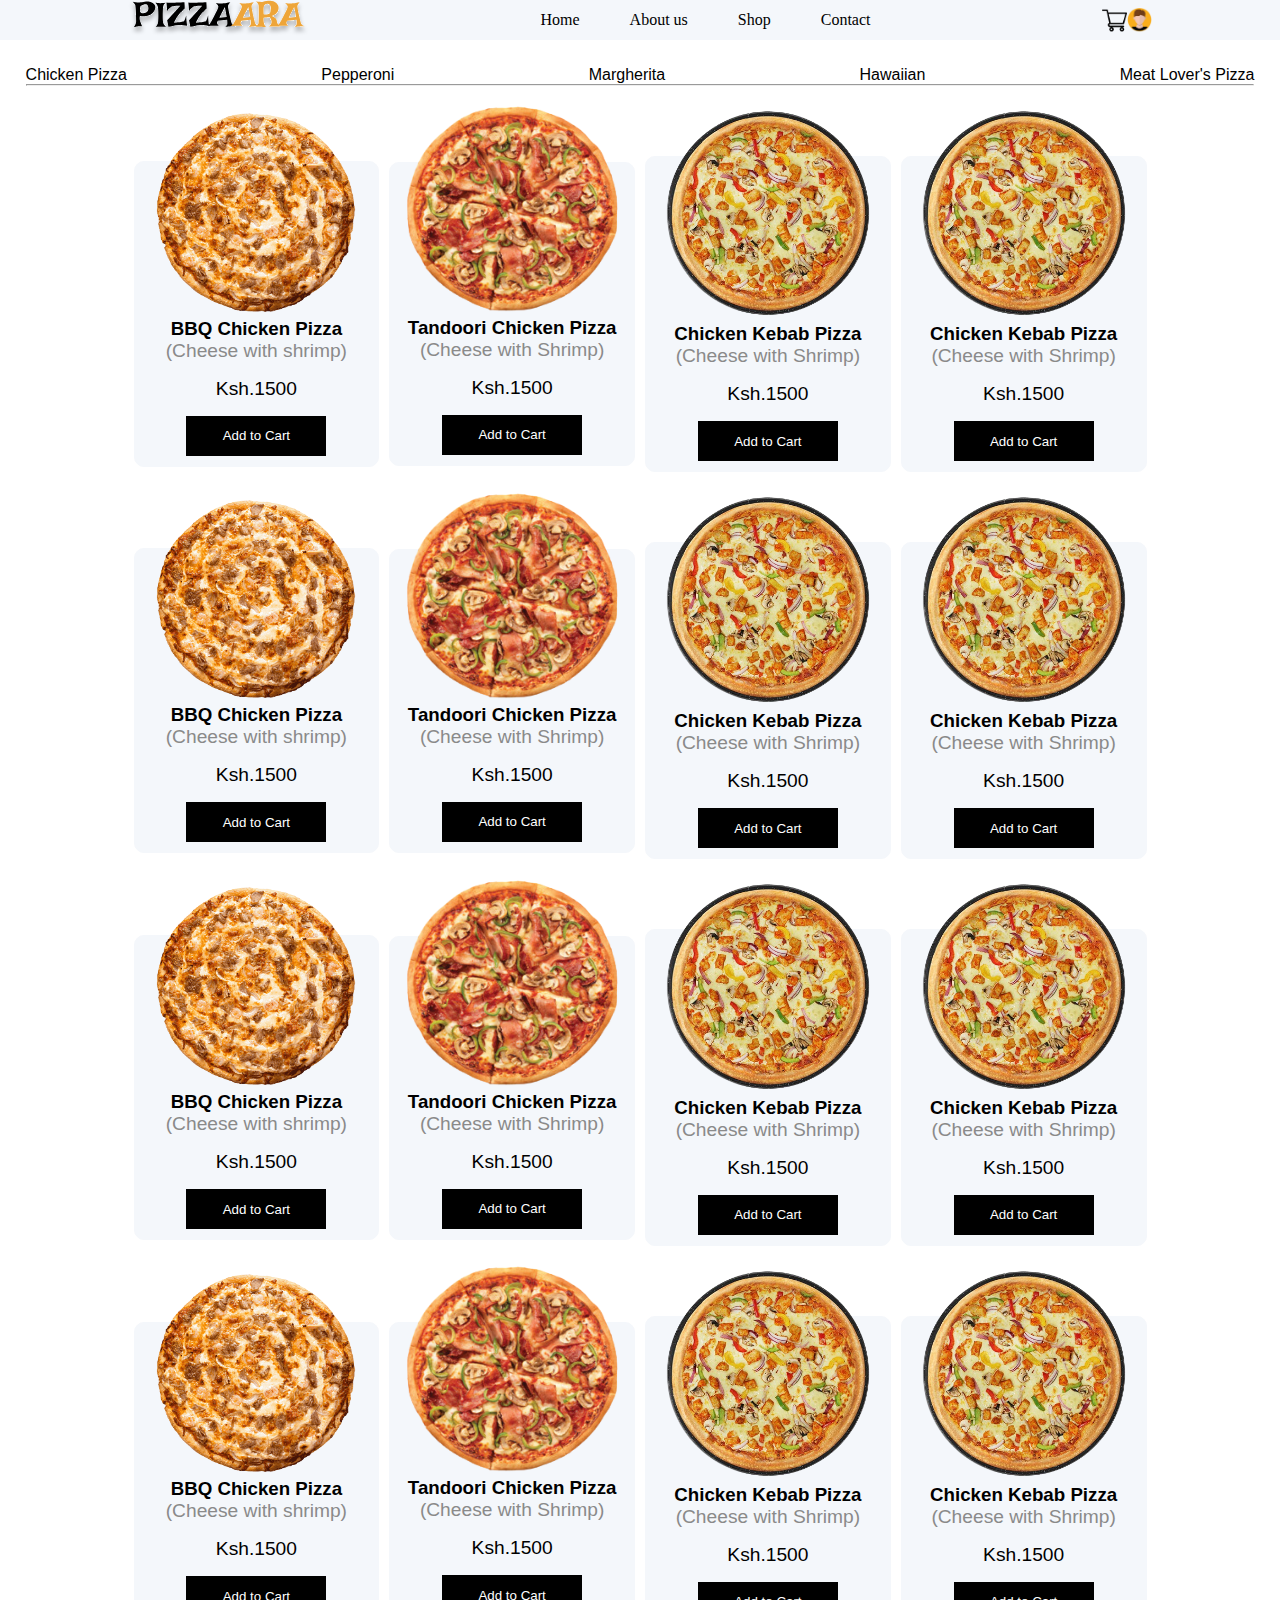
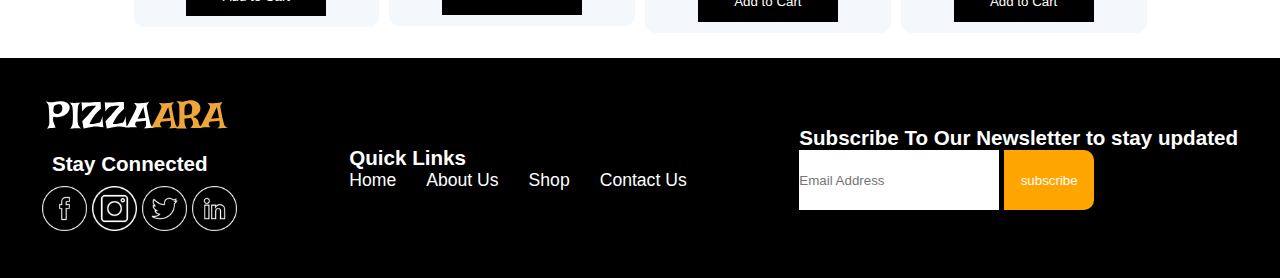
==== shop.html @ c0f49642 "created new repl" ====
<!DOCTYPE html>
<html lang="en">
  <head>
    <meta charset="UTF-8" />
    <meta name="viewport" content="width=device-width, initial-scale=1.0" />
    <title>Shop</title>
    <link href="css/style.css" rel="stylesheet" />
  </head>
  <body>
    <header>
      <nav>
        <div class="container">
          <div class="nav">
            <div class="nav-left">
              <img src="images/logo.svg" alt class="Pizarra logo" />
            </div>
            <div class="nav-center">
              <ul>
                <li><a href="index.html"> Home</a></li>
                <li><a href="#">About us</a></li>
                <li><a href="shop.html">Shop</a></li>
                <li><a href="#">Contact</a></li>
              </ul>
            </div>
            <div class="nav-right">
              <img src="images/shopping-cart.png" width="25px" />
              <img src="images/avatar.png" width="25px" />
              <i class="fa-solid fa-bars"></i>
            </div>
          </div>
        </div>
      </nav>
    </header>
    <section class="pizza-menu">
      <div>
        <ul>
          <li>Chicken Pizza</li>
          <li>Pepperoni</li>
          <li>Margherita</li>
          <li>Hawaiian</li>
          <li>Meat Lover's Pizza</li>
        </ul>
        <hr />
      </div>
      <div class="menu-pizza">
        <div class="pizza-cart">
          <img
            class="pizza-move"
            src="images/barbecue-chicken-pizza.png"
            width="220px"
          />
          <div class="nameofpizza">
            <h3>BBQ Chicken Pizza</h3>
            <p class="shrimp">(Cheese with shrimp)</p>
            <p>Ksh.1500</p>
            <button class="button btn-cart">Add to Cart</button>
          </div>
        </div>
        <div class="pizza-cart">
          <img
            class="pizza-move"
            src="images/tandoori-chicken.png"
            width="220px"
          />
          <div class="nameofpizza">
            <h3>Tandoori Chicken Pizza</h3>
            <p class="shrimp">(Cheese with Shrimp)</p>
            <p>Ksh.1500</p>
            <button class="button btn-cart">Add to Cart</button>
          </div>
        </div>
        <div class="pizza-cart">
          <img
            class="pizza-move"
            src="images/chicken-kebab.png"
            width="300px"
          />
          <div class="nameofpizza">
            <h3>Chicken Kebab Pizza</h3>
            <p class="shrimp">(Cheese with Shrimp)</p>
            <p>Ksh.1500</p>
          </div>
          <button class="button btn-cart">Add to Cart</button>
        </div>
        <div class="pizza-cart">
          <img
            class="pizza-move"
            src="images/chicken-kebab.png"
            width="300px"
          />
          <div class="nameofpizza">
            <h3>Chicken Kebab Pizza</h3>
            <p class="shrimp">(Cheese with Shrimp)</p>
            <p>Ksh.1500</p>
          </div>
          <button class="button btn-cart">Add to Cart</button>
        </div>
      </div>
      <div class="menu-pizza">
        <div class="pizza-cart">
          <img
            class="pizza-move"
            src="images/barbecue-chicken-pizza.png"
            width="220px"
          />
          <div class="nameofpizza">
            <h3>BBQ Chicken Pizza</h3>
            <p class="shrimp">(Cheese with shrimp)</p>
            <p>Ksh.1500</p>
            <button class="button btn-cart">Add to Cart</button>
          </div>
        </div>
        <div class="pizza-cart">
          <img
            class="pizza-move"
            src="images/tandoori-chicken.png"
            width="220px"
          />
          <div class="nameofpizza">
            <h3>Tandoori Chicken Pizza</h3>
            <p class="shrimp">(Cheese with Shrimp)</p>
            <p>Ksh.1500</p>
            <button class="button btn-cart">Add to Cart</button>
          </div>
        </div>
        <div class="pizza-cart">
          <img
            class="pizza-move"
            src="images/chicken-kebab.png"
            width="300px"
          />
          <div class="nameofpizza">
            <h3>Chicken Kebab Pizza</h3>
            <p class="shrimp">(Cheese with Shrimp)</p>
            <p>Ksh.1500</p>
          </div>
          <button class="button btn-cart">Add to Cart</button>
        </div>
        <div class="pizza-cart">
          <img
            class="pizza-move"
            src="images/chicken-kebab.png"
            width="300px"
          />
          <div class="nameofpizza">
            <h3>Chicken Kebab Pizza</h3>
            <p class="shrimp">(Cheese with Shrimp)</p>
            <p>Ksh.1500</p>
          </div>
          <button class="button btn-cart">Add to Cart</button>
        </div>
      </div>
      <div class="menu-pizza">
        <div class="pizza-cart">
          <img
            class="pizza-move"
            src="images/barbecue-chicken-pizza.png"
            width="220px"
          />
          <div class="nameofpizza">
            <h3>BBQ Chicken Pizza</h3>
            <p class="shrimp">(Cheese with shrimp)</p>
            <p>Ksh.1500</p>
            <button class="button btn-cart">Add to Cart</button>
          </div>
        </div>
        <div class="pizza-cart">
          <img
            class="pizza-move"
            src="images/tandoori-chicken.png"
            width="220px"
          />
          <div class="nameofpizza">
            <h3>Tandoori Chicken Pizza</h3>
            <p class="shrimp">(Cheese with Shrimp)</p>
            <p>Ksh.1500</p>
            <button class="button btn-cart">Add to Cart</button>
          </div>
        </div>
        <div class="pizza-cart">
          <img
            class="pizza-move"
            src="images/chicken-kebab.png"
            width="300px"
          />
          <div class="nameofpizza">
            <h3>Chicken Kebab Pizza</h3>
            <p class="shrimp">(Cheese with Shrimp)</p>
            <p>Ksh.1500</p>
          </div>
          <button class="button btn-cart">Add to Cart</button>
        </div>
        <div class="pizza-cart">
          <img
            class="pizza-move"
            src="images/chicken-kebab.png"
            width="300px"
          />
          <div class="nameofpizza">
            <h3>Chicken Kebab Pizza</h3>
            <p class="shrimp">(Cheese with Shrimp)</p>
            <p>Ksh.1500</p>
          </div>
          <button class="button btn-cart">Add to Cart</button>
        </div>
      </div>
      <div class="menu-pizza">
        <div class="pizza-cart">
          <img
            class="pizza-move"
            src="images/barbecue-chicken-pizza.png"
            width="220px"
          />
          <div class="nameofpizza">
            <h3>BBQ Chicken Pizza</h3>
            <p class="shrimp">(Cheese with shrimp)</p>
            <p>Ksh.1500</p>
            <button class="button btn-cart">Add to Cart</button>
          </div>
        </div>
        <div class="pizza-cart">
          <img
            class="pizza-move"
            src="images/tandoori-chicken.png"
            width="220px"
          />
          <div class="nameofpizza">
            <h3>Tandoori Chicken Pizza</h3>
            <p class="shrimp">(Cheese with Shrimp)</p>
            <p>Ksh.1500</p>
            <button class="button btn-cart">Add to Cart</button>
          </div>
        </div>
        <div class="pizza-cart">
          <img
            class="pizza-move"
            src="images/chicken-kebab.png"
            width="300px"
          />
          <div class="nameofpizza">
            <h3>Chicken Kebab Pizza</h3>
            <p class="shrimp">(Cheese with Shrimp)</p>
            <p>Ksh.1500</p>
          </div>
          <button class="button btn-cart">Add to Cart</button>
        </div>
        <div class="pizza-cart">
          <img
            class="pizza-move"
            src="images/chicken-kebab.png"
            width="300px"
          />
          <div class="nameofpizza">
            <h3>Chicken Kebab Pizza</h3>
            <p class="shrimp">(Cheese with Shrimp)</p>
            <p>Ksh.1500</p>
          </div>
          <button class="button btn-cart">Add to Cart</button>
        </div>
      </div>
    </section>

      <section class="footer">
        <div class="pizzara">
          <img src="images/logo_light.svg" width="190px" />
          <h3 class="stay">Stay Connected</h3>
          <img src="images/facebook.png" width="45px" />
          <img src="images/instagram.png" width="45px" />
          <img src="images/twitter.png" width="45px" />
          <img src="images/linkedin.png" width="45px" />
        </div>
        <div class="links">
          <h3>Quick Links</h3>
          <div>
          <ul class="footer-links">
            <li>Home</li>
            <li>About Us</li>
            <li>Shop</li>
            <li>Contact Us</li>
          </ul>
          </div>
        </div>
        <div class="subscribe">
          <h3 class="newsletter">
            Subscribe To Our Newsletter to stay updated
          </h3>
          <input class="input" type="email" placeholder="Email Address" />
          <button class="btn btn-subscribe">subscribe</button>
        </div>
      </section>
  </body>
</html>
---- css/style.css ----
* {
  margin: 0;
  padding: 0;
  box-sizing: border-box;
}

body {
  background-color: white;
}

.section-container {
  margin: 0 auto;
  padding: 0;
  box-sizing: border-box;
}

a {
  text-decoration: none;
  color: #000;
}

ul {
  list-style: none;
  gap: 30px;
}

.container {
  width: 80%;
  margin: 0 auto;
}

nav {
  background-color: #F4F7FB;
}
nav .nav {
  padding: -4px;
  display: flex;
  justify-content: space-between;
  align-items: center;
  flex-direction: row row;
  flex-wrap: nowrap;
}
nav ul {
  display: flex;
  justify-content: space-between;
  align-items: center;
  flex-direction: row row;
  flex-wrap: nowrap;
}

a {
  padding: 10px;
  display: inline-block;
}
a:hover {
  background-color: orange;
  color: white;
}

.nav-center {
  display: flex;
  justify-content: space-between;
  align-items: center;
  flex-direction: row row;
  flex-wrap: nowrap;
  display: inline-block;
}

.nav-right {
  display: flex;
  justify-content: space-between;
  align-items: center;
  flex-direction: row row;
  flex-wrap: nowrap;
}
.nav-right .fa-bars {
  display: none;
}

@media (max-width: 600px) {
  .nav-center {
    display: none;
  }
  .nav-right {
    display: flex;
    justify-content: space-between;
    align-items: center;
    flex-direction: row row;
    flex-wrap: nowrap;
  }
  .nav-right .fa-bars {
    display: inline-block;
  }
}
.hero-section {
  display: flex;
  justify-content: space-between;
  align-items: center;
  flex-direction: row row;
  flex-wrap: nowrap;
  font-family: "Kanit", sans-serif;
  padding: 20px;
  margin: 10px;
}

.h1-heading {
  font-size: 70px;
}

.paragraph {
  font-size: 20px;
}

p {
  font-size: 1.2rem;
  counter-reset: #333;
  margin-bottom: 1rem;
}

.orange {
  color: orange;
}

.search-bar {
  outline: none;
  border: none;
}

.btn {
  width: 90px;
  height: 60px;
  padding: 0.5rem 1rem;
  background-color: black;
  color: #fff;
  outline: none;
  border: none;
  border-top-right-radius: 10px;
  border-bottom-right-radius: 10px;
  cursor: pointer;
}
.btn:hover {
  background-color: #444;
}

.input {
  width: 200px;
  height: 60px;
  border: none;
  outline: none;
  color: #F4F7FB;
}

.reviews {
  display: flex;
  justify-content: space-between;
  align-items: center;
  flex-direction: row row;
  flex-wrap: nowrap;
  margin: 2rem 0;
  width: 450px;
}

.review-box {
  padding: 1PX;
  align-items: center;
  text-align: center;
  border: 1px solid #F4F7FB;
  border-radius: 10px;
  width: 30%;
  background-color: #F4F7FB;
}
@media (max-width: 768px) {
  .review-box {
    flex-direction: column;
    align-items: center;
  }
}

.background {
  align-items: center;
  background-color: #000;
  width: 70px;
  height: 50px;
  display: flex;
  border: 10px solid;
  border-radius: 70%;
  margin-left: 20;
  padding: 1px;
}

.img {
  display: flex;
  justify-content: space-between;
  align-items: center;
  flex-direction: row row;
  flex-wrap: nowrap;
  padding-left: 2%;
  width: 50px;
  height: 50px;
  border-radius: 5%;
}

.pizza-hero {
  padding-left: 30px;
  margin-right: 200px;
  padding-top: 30px;
}

.big-pizza {
  display: flex;
  justify-content: center;
  align-items: center;
  flex-direction: column row;
  flex-wrap: nowrap;
}
@media (max-width: 768px) {
  .big-pizza .pizza-image img {
    width: 60%;
  }
}

.pizza-menu {
  font-family: "Kanit", sans-serif;
  padding: 2%;
}
.pizza-menu .orange-1 {
  text-align: center;
  color: orange;
}
.pizza-menu .h1-center {
  text-align: center;
  padding-bottom: 10px;
}
.pizza-menu ul {
  display: flex;
  justify-content: space-between;
  align-items: center;
  flex-direction: row row;
  flex-wrap: nowrap;
  list-style: none;
}
.pizza-menu ul li:hover {
  color: orange;
}

.menu-pizza {
  display: flex;
  justify-content: space-between;
  align-items: center;
  flex-direction: row row;
  flex-wrap: nowrap;
  gap: 40px;
  margin-top: 70px;
}

.pizza-move {
  margin: -70px;
}

.nameofpizza {
  margin-top: 60px;
}

.button {
  margin: 90;
  width: 140px;
  height: 40px;
  padding: 0.5rem 1rem;
  background-color: black;
  color: #fff;
  outline: none;
  border: none;
  cursor: pointer;
}
.button:hover {
  background-color: #444;
}

.pizza-cart {
  padding: 10PX;
  align-items: center;
  text-align: center;
  border: 1px solid #F4F7FB;
  border-radius: 10px;
  width: 30%;
  background-color: #F4F7FB;
}
.pizza-cart .shrimp {
  color: #8a8a8a;
}

.btn-view {
  margin-top: 10px;
  margin-left: 44%;
  width: 200px;
  height: 40px;
  padding: 0.5rem 1rem;
  background-color: orange;
  color: #fff;
  outline: none;
  border: none;
  border-radius: 10px;
  cursor: pointer;
}
.btn-view:hover {
  background-color: #444;
}

.about {
  display: flex;
  justify-content: space-between;
  align-items: center;
  flex-direction: row row;
  flex-wrap: nowrap;
  font-family: "Kanit", sans-serif;
}

.chef {
  margin-left: 10%;
}

.us {
  color: orange;
}

.reasons {
  padding: 1PX;
  align-items: center;
  text-align: center;
  border: 1px solid #F4F7FB;
  border-radius: 10px;
  width: 70%;
  background-color: #F4F7FB;
}

.fresh {
  gap: 5px;
  margin-top: 5%;
  margin-left: 30px;
  margin-right: 50px;
  background-color: white;
}

.fast {
  gap: 5px;
  margin-top: 10%;
  margin-left: 30px;
  margin-right: 50px;
  background-color: white;
}

.best {
  gap: 5px;
  margin-top: 10%;
  margin-left: 30px;
  margin-right: 50px;
  background-color: white;
  margin-bottom: 10%;
}

.support-section {
  font-family: "Kanit", sans-serif;
  margin-bottom: 30px;
}

.need {
  color: orange;
  text-align: center;
}

.center-h1 {
  font-size: 40px;
  text-align: center;
}
.center-h1 .our {
  color: orange;
}

.support-box {
  display: flex;
  justify-content: space-between;
  align-items: center;
  flex-direction: row row;
  flex-wrap: nowrap;
}

.mail {
  padding: 1PX;
  align-items: center;
  text-align: center;
  border: 1px solid #F4F7FB;
  border-radius: 10px;
  width: 30%;
  background-color: #F4F7FB;
}
.mail .gray {
  color: #8a8a8a;
}

.support {
  padding: 1PX;
  align-items: center;
  text-align: center;
  border: 1px solid #F4F7FB;
  border-radius: 10px;
  width: 30%;
  background-color: #F4F7FB;
}
.support .gray {
  color: #8a8a8a;
}

.call {
  padding: 1PX;
  align-items: center;
  text-align: center;
  border: 1px solid #F4F7FB;
  border-radius: 10px;
  width: 30%;
  background-color: #F4F7FB;
}
.call .gray {
  color: #8a8a8a;
}

.pizza-menu {
  font-family: "Kanit", sans-serif;
  padding: 2%;
}
.pizza-menu .pizza-menu {
  display: grid;
  grid-template-columns: repeat(1, 1fr);
  gap: 10px;
  margin-top: 20px;
}

.orange-1 {
  text-align: center;
  color: orange;
}

.h1-center {
  text-align: center;
  padding-bottom: 10px;
}

ul {
  display: flex;
  justify-content: space-between;
  align-items: center;
  flex-direction: row row;
  flex-wrap: nowrap;
  list-style: none;
}
ul li:hover {
  color: orange;
}

.menu-pizza {
  display: flex;
  justify-content: center;
  align-items: center;
  flex-direction: row row;
  flex-wrap: nowrap;
  gap: 10px;
  margin-top: 70px;
}

.pizza-move {
  margin: -70px;
}

.nameofpizza {
  margin-top: 60px;
}

.button {
  margin: 90;
  width: 140px;
  height: 40px;
  padding: 0.5rem 1rem;
  background-color: black;
  color: #fff;
  outline: none;
  border: none;
  cursor: pointer;
}
.button:hover {
  background-color: #444;
}

.pizza-cart {
  padding: 10PX;
  align-items: center;
  text-align: center;
  border: 1px solid #F4F7FB;
  border-radius: 10px;
  width: 20%;
  background-color: #F4F7FB;
}
.pizza-cart .shrimp {
  color: #8a8a8a;
}

.btn-view {
  margin-top: 10px;
  margin-left: 44%;
  width: 200px;
  height: 40px;
  padding: 0.5rem 1rem;
  background-color: orange;
  color: #fff;
  outline: none;
  border: none;
  border-radius: 10px;
  cursor: pointer;
}
.btn-view:hover {
  background-color: #444;
}

@media (min-width: 576px) {
  .product-grid {
    grid-template-columns: repeat(1, 1fr);
  }
}
.footer {
  display: flex;
  justify-content: space-between;
  align-items: center;
  flex-direction: row row;
  flex-wrap: nowrap;
  font-family: "Kanit", sans-serif;
  background-color: #000;
  padding: 10px;
}
@media (min-width: 768px) {
  .footer {
    padding: 2rem;
    font-size: 1.1rem;
  }
}

.pizzara {
  margin: 10px;
}
.pizzara .stay {
  color: white;
  padding: 10px;
}

.links {
  color: white;
}
.links .footer-links {
  display: flex;
  justify-content: space-between;
  align-items: center;
  flex-direction: row row;
  flex-wrap: nowrap;
  list-style: none;
}
.links .footer-links li:hover {
  color: orange;
}

.subscribe {
  margin: 10px;
}
.subscribe .newsletter {
  color: white;
}
.subscribe .btn-subscribe {
  background-color: orange;
}
.subscribe .btn-subscribe:hover {
  background-color: #333;
}
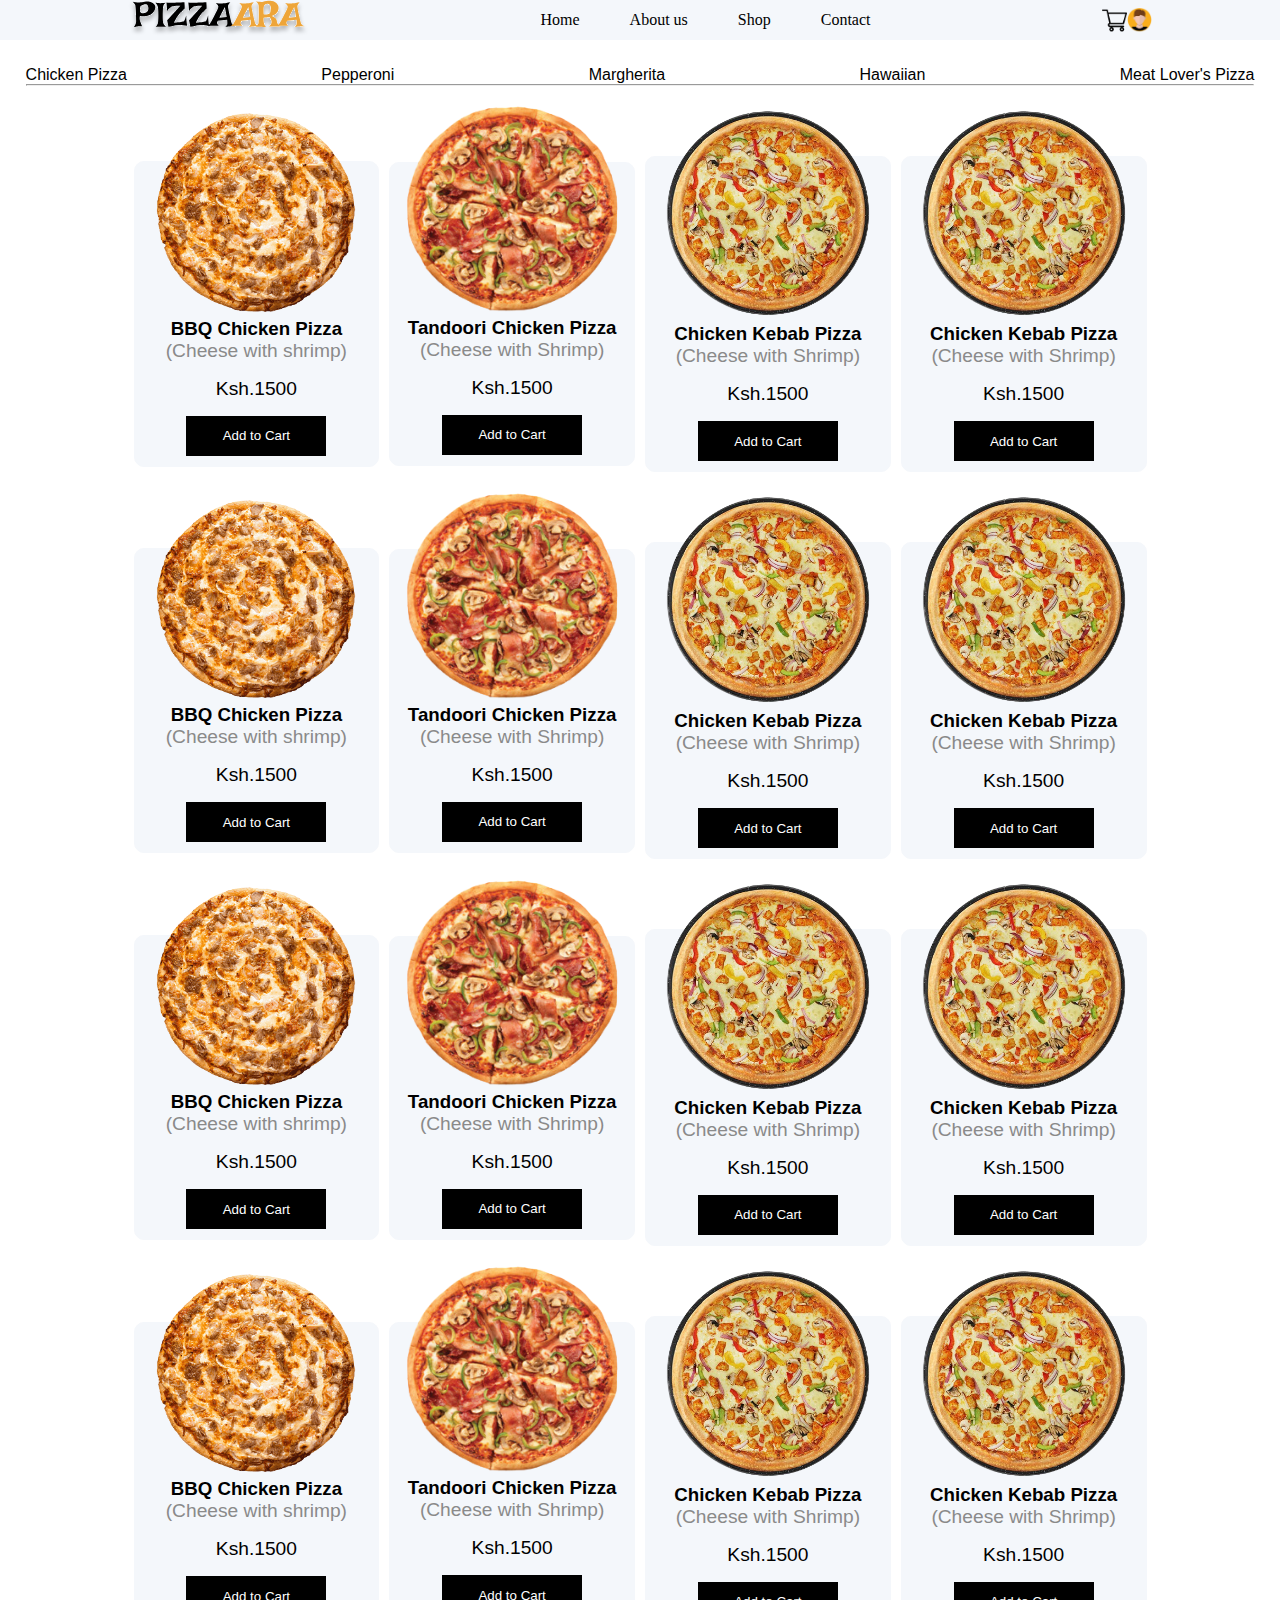
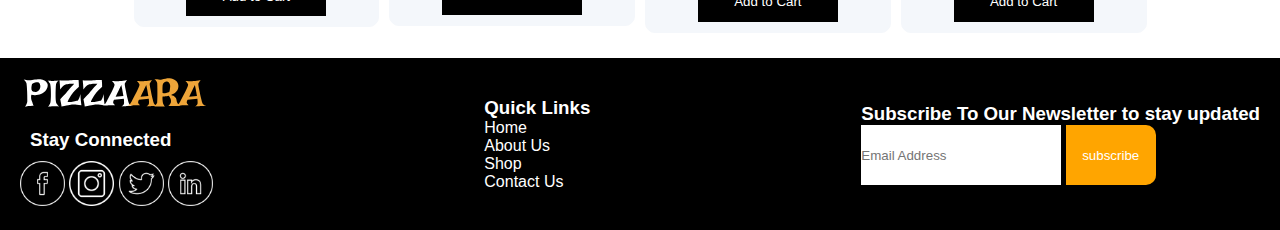
==== commit b43697df: "responsive design" ====
--- a/shop.html
+++ b/shop.html
@@ -33,7 +33,7 @@
     </header>
     <section class="pizza-menu">
       <div>
-        <ul>
+        <ul class="ul-menu">
           <li>Chicken Pizza</li>
           <li>Pepperoni</li>
           <li>Margherita</li>
--- a/css/style.css
+++ b/css/style.css
@@ -101,6 +101,11 @@
   font-family: "Kanit", sans-serif;
   padding: 20px;
   margin: 10px;
+}
+@media screen and (max-width: 768px) {
+  .hero-section {
+    flex-direction: column;
+  }
 }
 
 .h1-heading {
@@ -176,15 +181,20 @@
   }
 }
 
-.background {
+.background-1 {
+  display: flex;
+  justify-content: space-between;
+  align-items: center;
+  flex-direction: row row;
+  flex-wrap: nowrap;
   align-items: center;
   background-color: #000;
   width: 70px;
   height: 50px;
   display: flex;
   border: 10px solid;
-  border-radius: 70%;
-  margin-left: 20;
+  border-radius: 50%;
+  margin-left: 28%;
   padding: 1px;
 }
 
@@ -197,7 +207,7 @@
   padding-left: 2%;
   width: 50px;
   height: 50px;
-  border-radius: 5%;
+  border-radius: 50%;
 }
 
 .pizza-hero {
@@ -223,15 +233,18 @@
   font-family: "Kanit", sans-serif;
   padding: 2%;
 }
-.pizza-menu .orange-1 {
-  text-align: center;
-  color: orange;
-}
-.pizza-menu .h1-center {
+
+.orange-1 {
+  text-align: center;
+  color: orange;
+}
+
+.h1-center {
   text-align: center;
   padding-bottom: 10px;
 }
-.pizza-menu ul {
+
+.ul-menu {
   display: flex;
   justify-content: space-between;
   align-items: center;
@@ -239,7 +252,7 @@
   flex-wrap: nowrap;
   list-style: none;
 }
-.pizza-menu ul li:hover {
+.ul-menu li:hover {
   color: orange;
 }
 
@@ -251,6 +264,12 @@
   flex-wrap: nowrap;
   gap: 40px;
   margin-top: 70px;
+}
+@media screen and (max-width: 768px) {
+  .menu-pizza .pizza-cart {
+    flex-direction: column;
+    gap: 20px;
+  }
 }
 
 .pizza-move {
@@ -314,6 +333,14 @@
   flex-wrap: nowrap;
   font-family: "Kanit", sans-serif;
 }
+@media screen and (max-width: 768px) {
+  .about {
+    flex-direction: column;
+  }
+  .about .chef {
+    width: 300px;
+  }
+}
 
 .chef {
   margin-left: 10%;
@@ -323,37 +350,72 @@
   color: orange;
 }
 
+.h1-about {
+  font-size: 50px;
+}
+
+.features {
+  display: flex;
+  justify-content: space-between;
+  align-items: center;
+  flex-direction: row row;
+  flex-wrap: nowrap;
+}
+
 .reasons {
-  padding: 1PX;
-  align-items: center;
-  text-align: center;
+  padding: 1px;
   border: 1px solid #F4F7FB;
   border-radius: 10px;
   width: 70%;
   background-color: #F4F7FB;
+  margin-right: 1%;
+}
+
+.background-2 {
+  background-color: #000;
+  width: 70px;
+  height: 50px;
+  display: flex;
+  align-items: center;
+  border: 10px solid;
+  border-radius: 100%;
+  margin-left: 10%;
+  padding: 1px;
 }
 
 .fresh {
-  gap: 5px;
+  display: flex;
+  gap: 20px;
   margin-top: 5%;
-  margin-left: 30px;
+  margin-left: 10px;
   margin-right: 50px;
   background-color: white;
 }
 
 .fast {
-  gap: 5px;
-  margin-top: 10%;
-  margin-left: 30px;
+  display: flex;
+  gap: 20px;
+  margin-top: 5%;
+  margin-left: 10px;
   margin-right: 50px;
   background-color: white;
+}
+
+.best-quality {
+  display: flex;
+  gap: 20px;
+  margin-top: 5%;
+  margin-left: 10px;
+  margin-right: 50px;
+  background-color: white;
+  margin-bottom: 10%;
 }
 
 .best {
   gap: 5px;
   margin-top: 10%;
-  margin-left: 30px;
-  margin-right: 50px;
+  margin-left: 3%;
+  margin-right: 20%;
   background-color: white;
   margin-bottom: 10%;
 }
@@ -367,6 +429,11 @@
   color: orange;
   text-align: center;
 }
+@media screen and (max-width: 768px) {
+  .need {
+    flex-direction: column;
+  }
+}
 
 .center-h1 {
   font-size: 40px;
@@ -375,6 +442,11 @@
 .center-h1 .our {
   color: orange;
 }
+@media screen and (max-width: 768px) {
+  .center-h1 {
+    flex-direction: column;
+  }
+}
 
 .support-box {
   display: flex;
@@ -383,9 +455,15 @@
   flex-direction: row row;
   flex-wrap: nowrap;
 }
+@media screen and (max-width: 768px) {
+  .support-box {
+    flex-direction: column;
+    gap: 30px;
+  }
+}
 
 .mail {
-  padding: 1PX;
+  padding: 1px;
   align-items: center;
   text-align: center;
   border: 1px solid #F4F7FB;
@@ -398,7 +476,7 @@
 }
 
 .support {
-  padding: 1PX;
+  padding: 1px;
   align-items: center;
   text-align: center;
   border: 1px solid #F4F7FB;
@@ -411,7 +489,7 @@
 }
 
 .call {
-  padding: 1PX;
+  padding: 1px;
   align-items: center;
   text-align: center;
   border: 1px solid #F4F7FB;
@@ -444,7 +522,7 @@
   padding-bottom: 10px;
 }
 
-ul {
+.ul-menu {
   display: flex;
   justify-content: space-between;
   align-items: center;
@@ -452,7 +530,7 @@
   flex-wrap: nowrap;
   list-style: none;
 }
-ul li:hover {
+.ul-menu li:hover {
   color: orange;
 }
 
@@ -526,18 +604,19 @@
 }
 .footer {
   display: flex;
-  justify-content: space-between;
-  align-items: center;
-  flex-direction: row row;
-  flex-wrap: nowrap;
+  justify-content: center;
+  align-items: center;
+  flex-direction: row row;
+  flex-wrap: nowrap;
+  justify-content: space-between;
   font-family: "Kanit", sans-serif;
   background-color: #000;
   padding: 10px;
 }
-@media (min-width: 768px) {
+@media (max-width: 768px) {
   .footer {
-    padding: 2rem;
-    font-size: 1.1rem;
+    flex-direction: column;
+    text-align: center;
   }
 }
 
@@ -553,11 +632,6 @@
   color: white;
 }
 .links .footer-links {
-  display: flex;
-  justify-content: space-between;
-  align-items: center;
-  flex-direction: row row;
-  flex-wrap: nowrap;
   list-style: none;
 }
 .links .footer-links li:hover {
